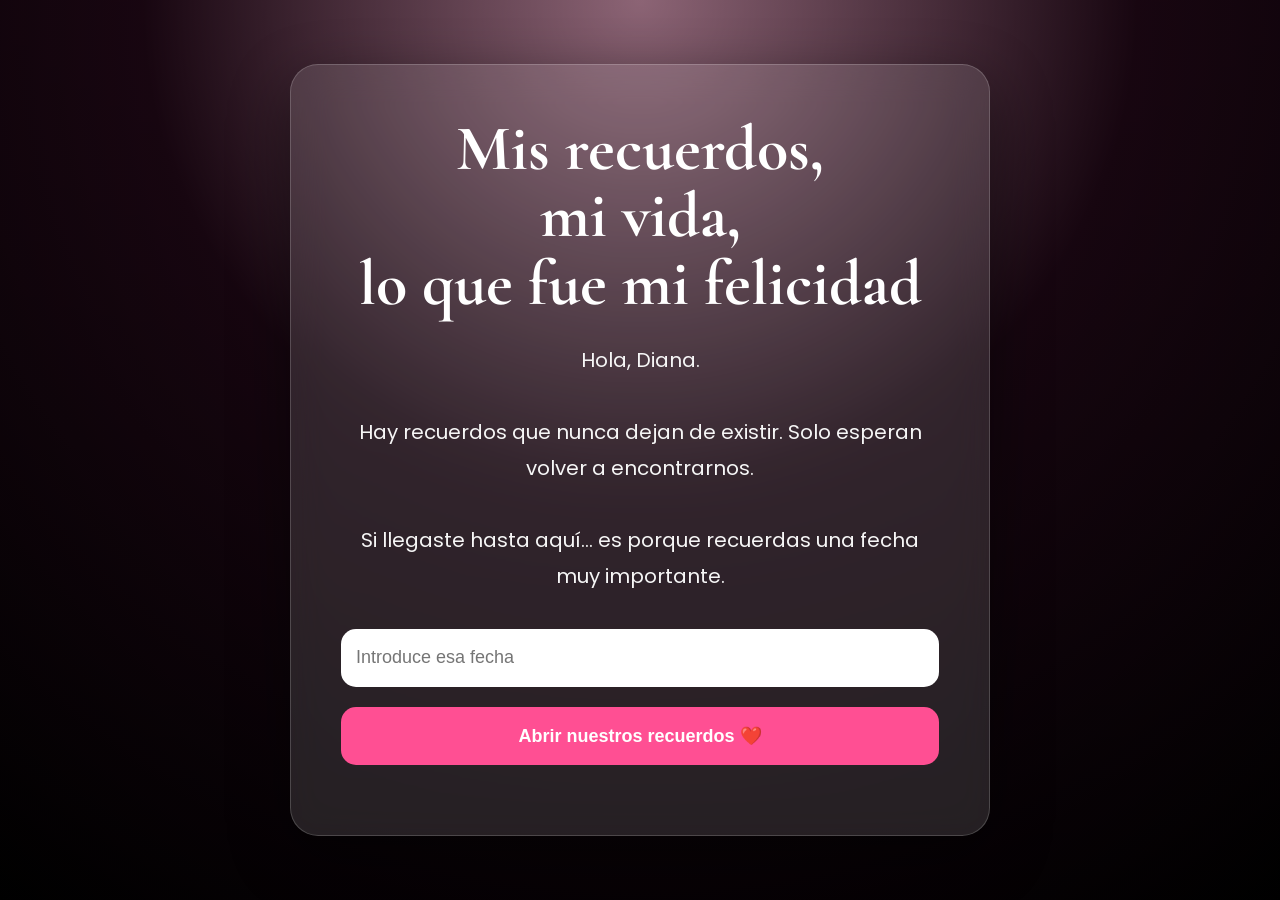
==== index.html @ 2dc97d0f "primera version" ====
<!DOCTYPE html>
<html lang="es">
<head>
    <meta charset="UTF-8">
    <meta name="viewport" content="width=device-width, initial-scale=1.0">
    <title>Mis recuerdos, mi vida, lo que fue mi felicidad</title>

    <link rel="stylesheet" href="style.css">

    <link rel="preconnect" href="https://fonts.googleapis.com">
    <link rel="preconnect" href="https://fonts.gstatic.com" crossorigin>

    <link href="https://fonts.googleapis.com/css2?family=Cormorant+Garamond:wght@500;700&family=Poppins:wght@300;400;500&display=swap" rel="stylesheet">
</head>

<body>

<div class="fondo"></div>

<div class="contenedor">

    <div class="tarjeta">

        <h1>
            Mis recuerdos,<br>
            mi vida,<br>
            lo que fue mi felicidad
        </h1>

        <p class="mensaje">

            Hola, Diana.

            <br><br>

            Hay recuerdos que nunca dejan de existir.

            Solo esperan volver a encontrarnos.

            <br><br>

            Si llegaste hasta aquí...

            es porque recuerdas una fecha muy importante.

        </p>

        <input
            type="text"
            id="fecha"
            placeholder="Introduce esa fecha">

        <button onclick="entrar()">

            Abrir nuestros recuerdos ❤️

        </button>

        <p id="error"></p>

    </div>

</div>

<script src="script.js"></script>

</body>
</html>
---- style.css ----
*{
    margin:0;
    padding:0;
    box-sizing:border-box;
}

html,body{
    width:100%;
    height:100%;
}

body{
    font-family:'Poppins',sans-serif;
    overflow:hidden;
    background:#000;
}

/* Fondo */

.fondo{
    position:fixed;
    inset:0;
    background:
        linear-gradient(rgba(0,0,0,.45),rgba(0,0,0,.55)),
        radial-gradient(circle at top,#ffb6d5 0%,#2b0b1e 45%,#000 100%);
}

/* Contenedor */

.contenedor{
    position:relative;
    width:100%;
    min-height:100vh;

    display:flex;
    justify-content:center;
    align-items:center;

    padding:30px;
}

/* Tarjeta */

.tarjeta{

    width:min(700px,100%);

    background:rgba(255,255,255,.12);

    backdrop-filter:blur(18px);

    border:1px solid rgba(255,255,255,.18);

    border-radius:28px;

    padding:50px;

    color:white;

    text-align:center;

    box-shadow:0 20px 60px rgba(0,0,0,.45);

}

/* Título */

h1{

    font-family:"Cormorant Garamond",serif;

    font-size:64px;

    line-height:1.05;

    margin-bottom:25px;

}

/* Texto */

.mensaje{

    font-size:20px;

    line-height:1.8;

    margin-bottom:35px;

    color:#f6f6f6;

}

/* Caja */

input{

    width:100%;

    height:58px;

    border:none;

    border-radius:15px;

    padding:15px;

    font-size:18px;

    outline:none;

    margin-bottom:20px;

}

/* Botón */

button{

    width:100%;

    height:58px;

    border:none;

    border-radius:15px;

    cursor:pointer;

    background:#ff4f93;

    color:white;

    font-size:18px;

    font-weight:600;

    transition:.25s;

}

button:hover{

    transform:scale(1.02);

    background:#ff2d7d;

}

#error{

    margin-top:20px;

    color:#ffd5e5;

    font-weight:600;

}

/* Celular */

@media(max-width:768px){

.tarjeta{

padding:30px 25px;

}

h1{

font-size:42px;

}

.mensaje{

font-size:17px;

}

input,
button{

height:54px;

font-size:16px;

}

}
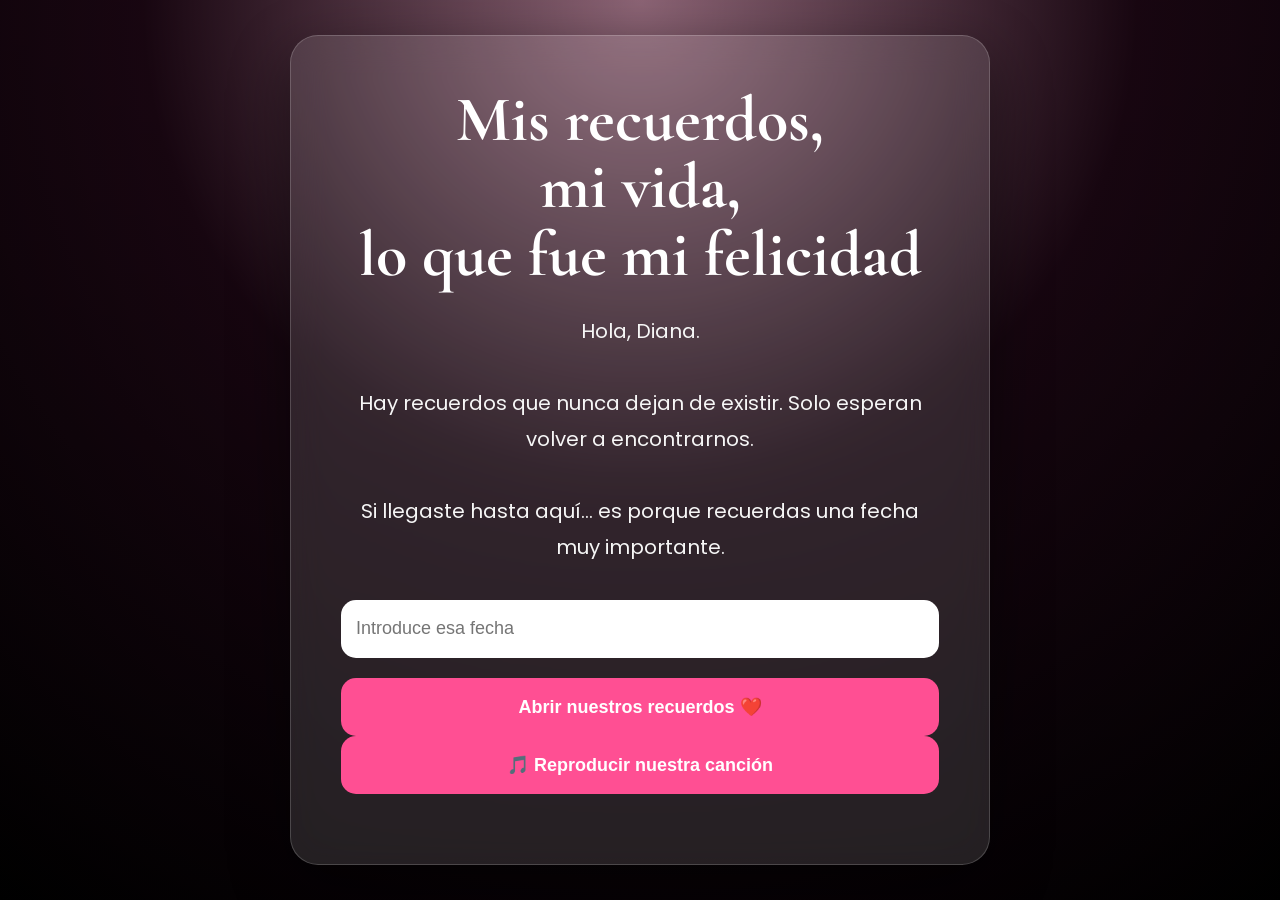
==== commit efbedf22: "correccion2" ====
--- a/index.html
+++ b/index.html
@@ -50,12 +50,18 @@
             id="fecha"
             placeholder="Introduce esa fecha">
 
-        <button onclick="entrar()">
+        <button onclick="abrirRecuerdos()">
 
             Abrir nuestros recuerdos ❤️
 
         </button>
+<button id="musicaBtn" onclick="toggleMusica()">
+    🎵 Reproducir nuestra canción
+</button>
 
+<audio id="musica" loop>
+    <source src="musica/cancion1.mp3" type="audio/mpeg">
+</audio>
         <p id="error"></p>
 
     </div>
